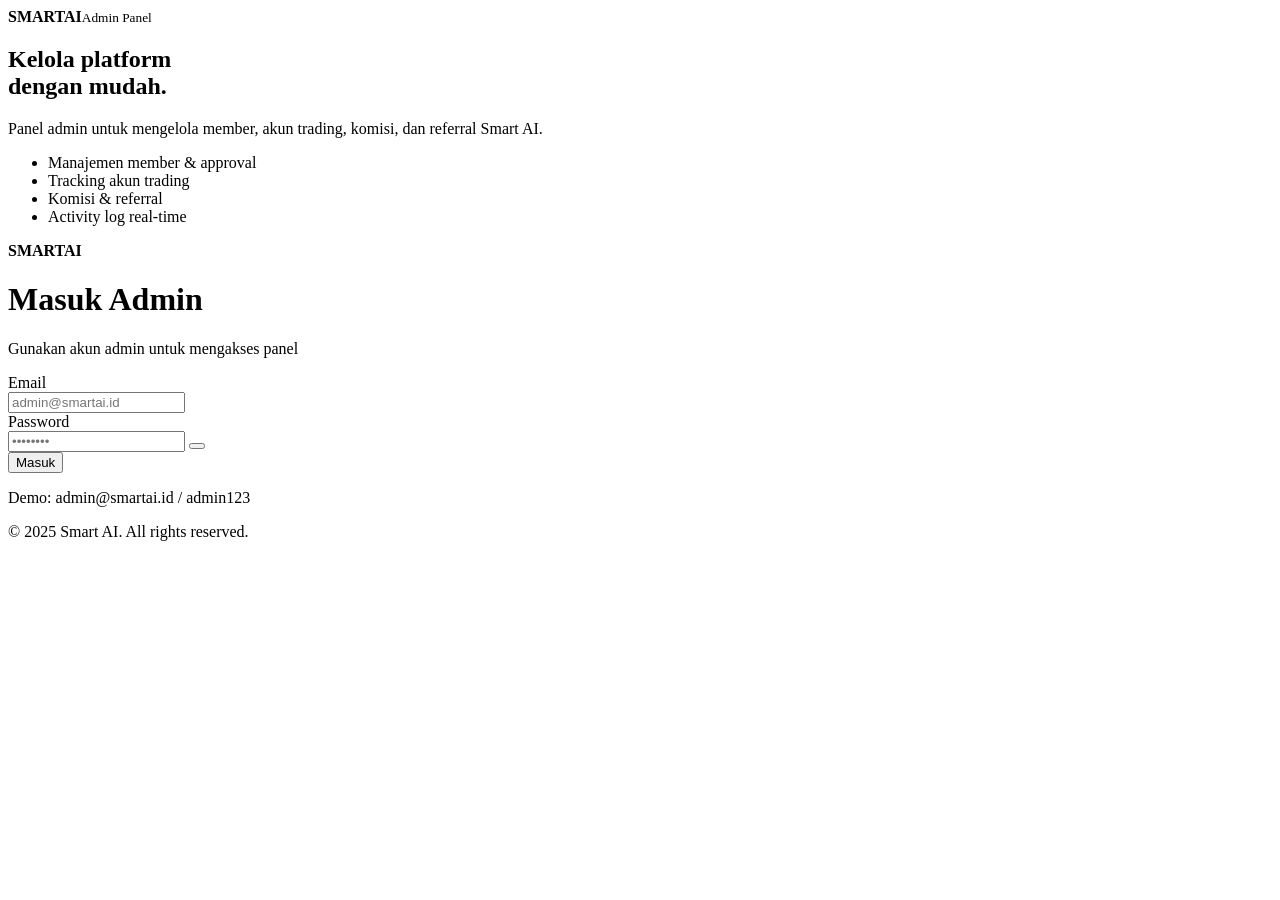
==== index.html @ 49e1955c "Add more HTML pages" ====
<!DOCTYPE html>
<html lang="id" data-theme="dark">
<head>
  <meta charset="UTF-8">
  <meta name="viewport" content="width=device-width, initial-scale=1.0">
  <title>Login — Smart AI Admin</title>
  <meta name="theme-color" content="#070b14">
  <link rel="preconnect" href="https://fonts.googleapis.com">
  <link rel="preconnect" href="https://fonts.gstatic.com" crossorigin>
  <link href="https://fonts.googleapis.com/css2?family=Inter:wght@400;500;600;700;800&display=swap" rel="stylesheet">
  <link rel="stylesheet" href="css/login.css">
  <script src="js/theme-init.js"></script>
</head>
<body>
  <div class="login-layout">
    <aside class="login-aside">
      <div class="aside-inner">
        <div class="brand">
          <span class="brand-mark"><i data-icon="zap"></i></span>
          <div><strong>SMART<span>AI</span></strong><small>Admin Panel</small></div>
        </div>
        <h2>Kelola platform<br>dengan mudah.</h2>
        <p>Panel admin untuk mengelola member, akun trading, komisi, dan referral Smart AI.</p>
        <ul class="features">
          <li><i data-icon="check"></i> Manajemen member & approval</li>
          <li><i data-icon="check"></i> Tracking akun trading</li>
          <li><i data-icon="check"></i> Komisi & referral</li>
          <li><i data-icon="check"></i> Activity log real-time</li>
        </ul>
      </div>
    </aside>

    <main class="login-main">
      <div class="mobile-logo">
        <span class="brand-mark"><i data-icon="zap"></i></span>
        <strong>SMART<span>AI</span></strong>
      </div>
      <div class="login-card">
        <h1>Masuk Admin</h1>
        <p class="subtitle">Gunakan akun admin untuk mengakses panel</p>
        <form id="login-form" autocomplete="on">
          <div class="field">
            <label for="email">Email</label>
            <div class="input-wrap">
              <i data-icon="mail"></i>
              <input type="email" id="email" name="email" placeholder="admin@smartai.id" required autocomplete="username">
            </div>
          </div>
          <div class="field">
            <label for="password">Password</label>
            <div class="input-wrap">
              <i data-icon="lock"></i>
              <input type="password" id="password" name="password" placeholder="••••••••" required autocomplete="current-password">
              <button type="button" class="toggle-pw" data-toggle-pw aria-label="Tampilkan password"><i data-icon="eye"></i></button>
            </div>
          </div>
          <button type="submit" class="btn-primary" id="login-btn">Masuk</button>
        </form>
        <p class="hint">Demo: admin@smartai.id / admin123</p>
      </div>
      <p class="copyright">© 2025 Smart AI. All rights reserved.</p>
    </main>
  </div>

  <script src="js/icons.js"></script>
  <script src="js/auth-admin.js"></script>
  <script src="js/pages/login.js"></script>
</body>
</html>
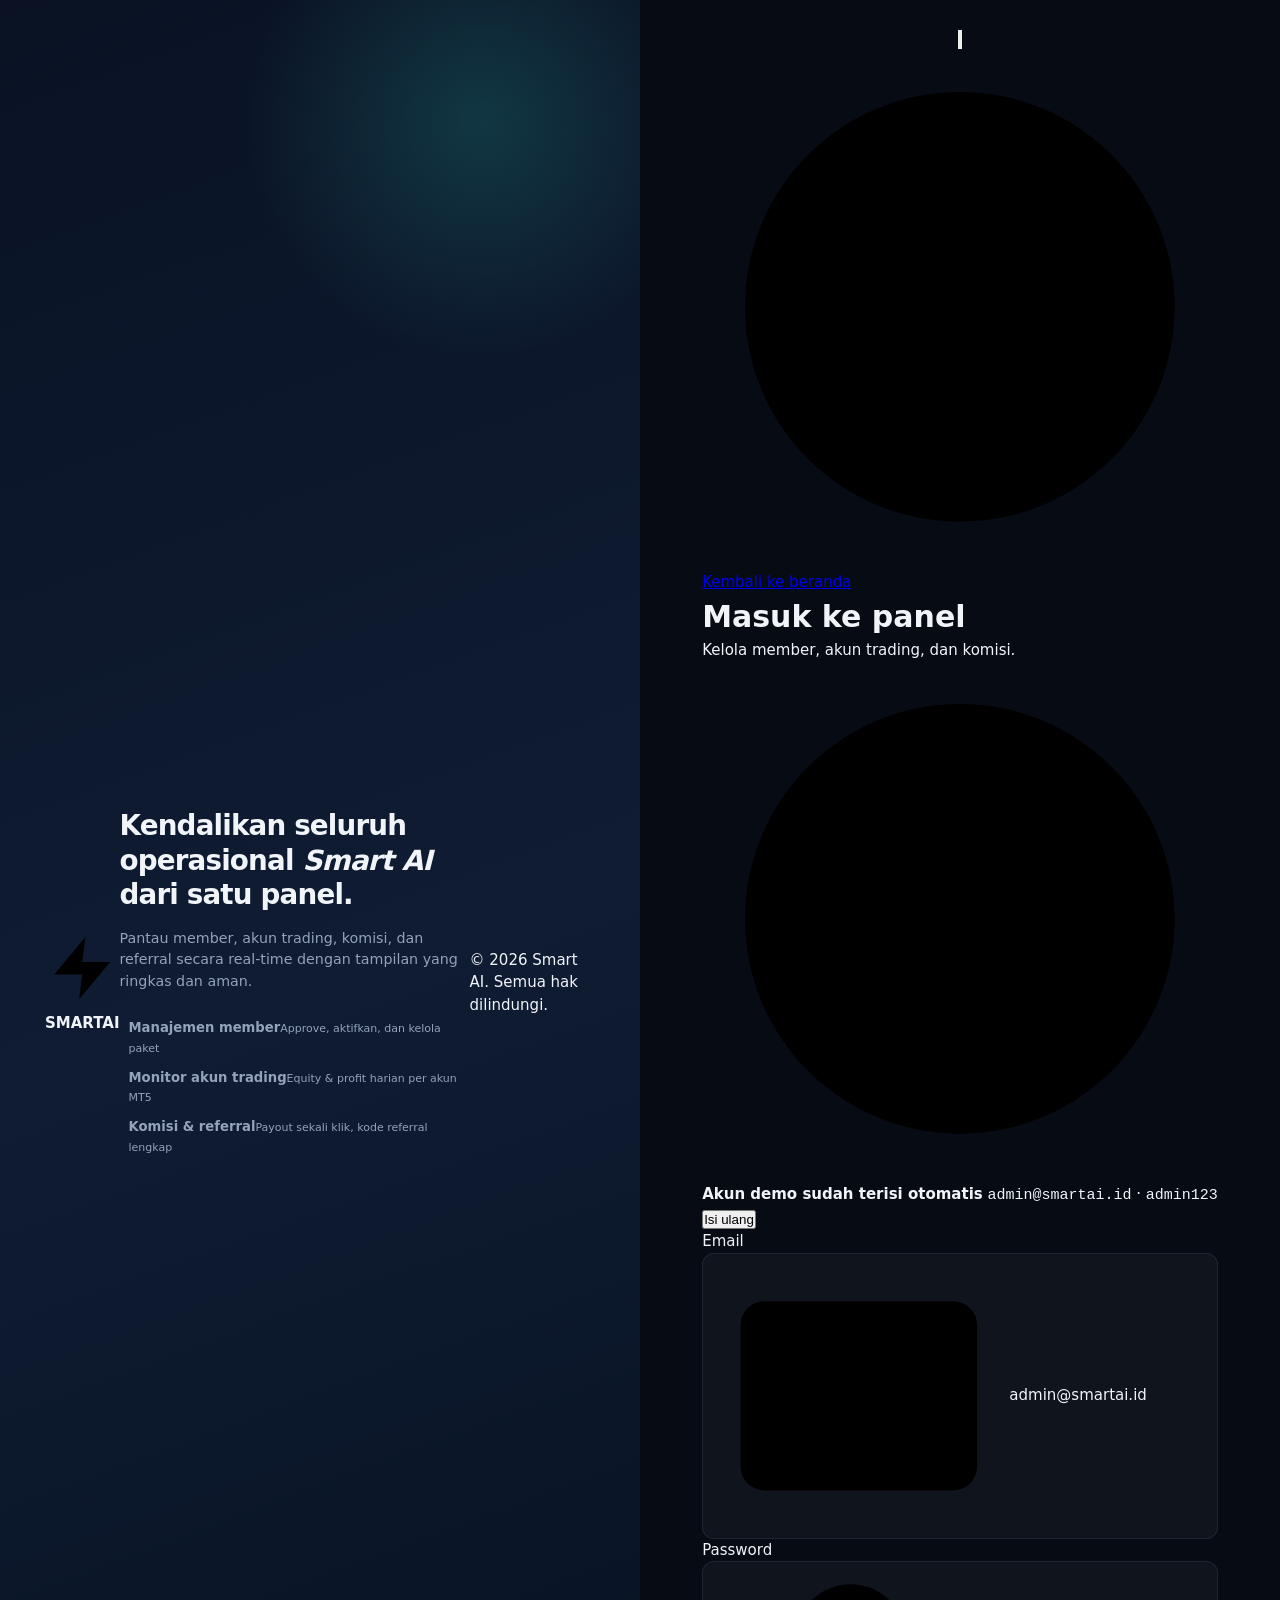
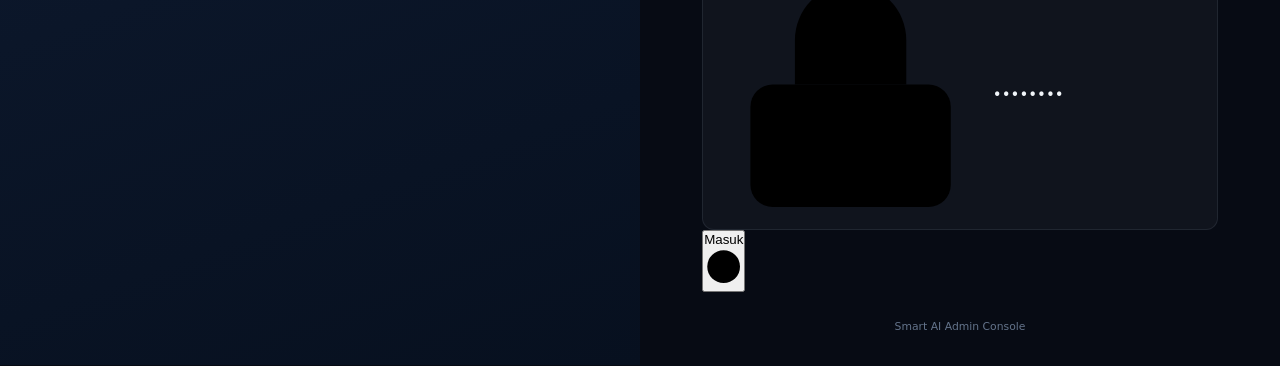
==== commit 744b0a52: "Fix login page: restore original index.html, login.css, icons.js" ====
--- a/index.html
+++ b/index.html
@@ -3,7 +3,7 @@
 <head>
   <meta charset="UTF-8">
   <meta name="viewport" content="width=device-width, initial-scale=1.0">
-  <title>Login — Smart AI Admin</title>
+  <title>Admin Login — Smart AI</title>
   <meta name="theme-color" content="#070b14">
   <link rel="preconnect" href="https://fonts.googleapis.com">
   <link rel="preconnect" href="https://fonts.gstatic.com" crossorigin>
@@ -13,52 +13,63 @@
 </head>
 <body>
   <div class="login-layout">
+    <!-- Panel brand -->
     <aside class="login-aside">
-      <div class="aside-inner">
-        <div class="brand">
-          <span class="brand-mark"><i data-icon="zap"></i></span>
-          <div><strong>SMART<span>AI</span></strong><small>Admin Panel</small></div>
-        </div>
-        <h2>Kelola platform<br>dengan mudah.</h2>
-        <p>Panel admin untuk mengelola member, akun trading, komisi, dan referral Smart AI.</p>
+      <div class="aside-top">
+        <div class="logo"><span class="logo-mark"><i data-icon="zap"></i></span><strong>SMART<span>AI</span></strong></div>
+      </div>
+      <div class="aside-main">
+        <h2>Kendalikan seluruh operasional <em>Smart AI</em> dari satu panel.</h2>
+        <p>Pantau member, akun trading, komisi, dan referral secara real-time dengan tampilan yang ringkas dan aman.</p>
         <ul class="features">
-          <li><i data-icon="check"></i> Manajemen member & approval</li>
-          <li><i data-icon="check"></i> Tracking akun trading</li>
-          <li><i data-icon="check"></i> Komisi & referral</li>
-          <li><i data-icon="check"></i> Activity log real-time</li>
+          <li><span class="f-ico"><i data-icon="users"></i></span><div><b>Manajemen member</b><small>Approve, aktifkan, dan kelola paket</small></div></li>
+          <li><span class="f-ico"><i data-icon="trending-up"></i></span><div><b>Monitor akun trading</b><small>Equity &amp; profit harian per akun MT5</small></div></li>
+          <li><span class="f-ico"><i data-icon="wallet"></i></span><div><b>Komisi &amp; referral</b><small>Payout sekali klik, kode referral lengkap</small></div></li>
         </ul>
       </div>
+      <div class="aside-foot">&copy; 2026 Smart AI. Semua hak dilindungi.</div>
     </aside>
 
+    <!-- Panel form -->
     <main class="login-main">
-      <div class="mobile-logo">
-        <span class="brand-mark"><i data-icon="zap"></i></span>
-        <strong>SMART<span>AI</span></strong>
-      </div>
-      <div class="login-card">
-        <h1>Masuk Admin</h1>
-        <p class="subtitle">Gunakan akun admin untuk mengakses panel</p>
-        <form id="login-form" autocomplete="on">
-          <div class="field">
+      <button type="button" class="theme-btn" id="theme-toggle" aria-label="Ganti tema"></button>
+      <div class="shell">
+        <a class="back" href="https://smartai-landing-delta.vercel.app/"><i data-icon="arrow-left"></i>Kembali ke beranda</a>
+        <div class="mobile-logo"><div class="logo"><span class="logo-mark"><i data-icon="zap"></i></span><strong>SMART<span>AI</span></strong></div></div>
+
+        <h1>Masuk ke panel</h1>
+        <p class="sub">Kelola member, akun trading, dan komisi.</p>
+
+        <div class="demo">
+          <span class="demo-ico"><i data-icon="info"></i></span>
+          <div class="demo-text">
+            <strong>Akun demo sudah terisi otomatis</strong>
+            <code id="demo-email">admin@smartai.id</code> · <code id="demo-pass">admin123</code>
+          </div>
+          <button type="button" class="demo-fill" id="demo-fill">Isi ulang</button>
+        </div>
+
+        <form id="form" novalidate>
+          <div class="fg">
             <label for="email">Email</label>
             <div class="input-wrap">
               <i data-icon="mail"></i>
-              <input type="email" id="email" name="email" placeholder="admin@smartai.id" required autocomplete="username">
+              <input type="text" id="email" value="admin@smartai.id" placeholder="admin@smartai.id" autocomplete="username" inputmode="email" required>
             </div>
           </div>
-          <div class="field">
+          <div class="fg">
             <label for="password">Password</label>
             <div class="input-wrap">
               <i data-icon="lock"></i>
-              <input type="password" id="password" name="password" placeholder="••••••••" required autocomplete="current-password">
-              <button type="button" class="toggle-pw" data-toggle-pw aria-label="Tampilkan password"><i data-icon="eye"></i></button>
+              <input type="password" id="password" value="admin123" placeholder="••••••••" autocomplete="current-password" required>
+              <button type="button" class="toggle-pw" id="toggle-pw" aria-label="Lihat sandi"><i data-icon="eye"></i></button>
             </div>
           </div>
-          <button type="submit" class="btn-primary" id="login-btn">Masuk</button>
+          <button type="submit" class="btn" id="btn">Masuk<i data-icon="arrow-right"></i></button>
         </form>
-        <p class="hint">Demo: admin@smartai.id / admin123</p>
+        <div id="msg" class="msg" role="alert" hidden></div>
+        <p class="copyright">Smart AI Admin Console</p>
       </div>
-      <p class="copyright">© 2025 Smart AI. All rights reserved.</p>
     </main>
   </div>
 
--- a/css/login.css
+++ b/css/login.css
@@ -0,0 +1,175 @@
+/* ==========================================================
+   SMART AI Admin — Halaman login
+   ========================================================== */
+:root, [data-theme=dark] {
+  --bg: #070b14;
+  --bg-card: #0f1628;
+  --bg-input: rgba(255,255,255,.04);
+  --border: rgba(148,163,184,.12);
+  --border-strong: rgba(148,163,184,.2);
+  --cyan: #2dd4bf;
+  --text: #f1f5f9;
+  --text-muted: #94a3b8;
+  --text-dim: #64748b;
+  --glow: rgba(45,212,191,.18);
+  --green: #34d399;
+  --red: #f87171;
+}
+
+[data-theme=light] {
+  --bg: #f1f5f9;
+  --bg-card: #ffffff;
+  --bg-input: #f8fafc;
+  --border: rgba(15,23,42,.08);
+  --border-strong: rgba(15,23,42,.14);
+  --text: #0f172a;
+  --text-muted: #475569;
+  --text-dim: #94a3b8;
+  --glow: rgba(45,212,191,.12);
+}
+
+*, *::before, *::after { box-sizing: border-box; margin: 0; padding: 0; }
+html { font-size: 15px; -webkit-font-smoothing: antialiased; }
+body {
+  font-family: Inter, system-ui, -apple-system, sans-serif;
+  background: var(--bg);
+  color: var(--text);
+  min-height: 100vh;
+  line-height: 1.5;
+}
+
+.login-layout {
+  display: grid;
+  grid-template-columns: 1fr 1fr;
+  min-height: 100vh;
+}
+
+.login-aside {
+  background: linear-gradient(160deg, #0a1224 0%, #0f1c33 50%, #07101f 100%);
+  display: flex;
+  align-items: center;
+  justify-content: center;
+  padding: 3rem;
+  position: relative;
+  overflow: hidden;
+}
+.login-aside::before {
+  content: '';
+  position: absolute;
+  width: 480px; height: 480px;
+  border-radius: 50%;
+  background: radial-gradient(circle, var(--glow), transparent 70%);
+  top: -120px; right: -80px;
+  pointer-events: none;
+}
+.aside-inner { position: relative; z-index: 1; max-width: 380px; }
+.brand {
+  display: flex; align-items: center; gap: .75rem;
+  margin-bottom: 2.5rem;
+}
+.brand-mark {
+  width: 42px; height: 42px;
+  border-radius: 12px;
+  background: linear-gradient(135deg, #2dd4bf, #0ea5e9);
+  display: grid; place-items: center;
+  color: #041016;
+  font-size: 1.25rem;
+}
+.brand strong { font-size: 1.15rem; letter-spacing: -.02em; }
+.brand strong span { color: var(--cyan); }
+.brand small { display: block; font-size: .7rem; color: var(--text-dim); font-weight: 500; }
+.login-aside h2 {
+  font-size: 1.85rem; font-weight: 800; line-height: 1.25;
+  letter-spacing: -.03em; margin-bottom: 1rem;
+}
+.login-aside p { color: var(--text-muted); margin-bottom: 1.75rem; font-size: .95rem; }
+.features { list-style: none; display: grid; gap: .65rem; }
+.features li {
+  display: flex; align-items: center; gap: .6rem;
+  font-size: .88rem; color: var(--text-muted);
+}
+.features li i { color: var(--cyan); font-size: 1rem; }
+
+.login-main {
+  display: flex; flex-direction: column;
+  align-items: center; justify-content: center;
+  padding: 2rem;
+  position: relative;
+}
+.mobile-logo {
+  display: none;
+  align-items: center; gap: .6rem;
+  margin-bottom: 1.5rem;
+}
+.mobile-logo .brand-mark { width: 36px; height: 36px; font-size: 1.1rem; }
+.mobile-logo strong { font-size: 1.1rem; }
+.mobile-logo strong span { color: var(--cyan); }
+
+.login-card {
+  width: 100%; max-width: 380px;
+  background: var(--bg-card);
+  border: 1px solid var(--border);
+  border-radius: 20px;
+  padding: 2rem 1.75rem;
+  box-shadow: 0 20px 50px rgba(0,0,0,.25);
+}
+.login-card h1 {
+  font-size: 1.4rem; font-weight: 800; letter-spacing: -.02em;
+  margin-bottom: .35rem;
+}
+.subtitle { color: var(--text-muted); font-size: .88rem; margin-bottom: 1.75rem; }
+
+.field { margin-bottom: 1.15rem; }
+.field label {
+  display: block; font-size: .78rem; font-weight: 600;
+  color: var(--text-muted); margin-bottom: .4rem;
+}
+.input-wrap {
+  display: flex; align-items: center; gap: .6rem;
+  background: var(--bg-input);
+  border: 1px solid var(--border);
+  border-radius: 12px;
+  padding: 0 .9rem;
+  transition: border-color .15s, box-shadow .15s;
+}
+.input-wrap:focus-within {
+  border-color: var(--cyan);
+  box-shadow: 0 0 0 3px var(--glow);
+}
+.input-wrap i { color: var(--text-dim); font-size: 1.05rem; flex-shrink: 0; }
+.input-wrap input {
+  flex: 1; border: 0; background: transparent;
+  color: var(--text); font: inherit; padding: .85rem 0;
+  outline: none;
+}
+.input-wrap input::placeholder { color: var(--text-dim); }
+.toggle-pw {
+  background: none; border: 0; color: var(--text-dim);
+  cursor: pointer; padding: .25rem; display: grid; place-items: center;
+}
+.toggle-pw:hover { color: var(--text); }
+
+.btn-primary {
+  width: 100%; margin-top: .5rem;
+  background: linear-gradient(135deg, #2dd4bf, #0ea5e9);
+  color: #041016; font-weight: 700; font-size: .95rem;
+  border: 0; border-radius: 12px; padding: .9rem 1.25rem;
+  cursor: pointer; transition: transform .15s, box-shadow .15s;
+}
+.btn-primary:hover {
+  transform: translateY(-1px);
+  box-shadow: 0 8px 24px rgba(45,212,191,.3);
+}
+.btn-primary:disabled { opacity: .6; cursor: not-allowed; transform: none; }
+
+.hint {
+  text-align: center; margin-top: 1.25rem;
+  font-size: .78rem; color: var(--text-dim);
+}
+.copyright { margin-top: 1.75rem; text-align: center; font-size: .72rem; color: var(--text-dim); }
+
+@media (max-width: 900px) {
+  .login-layout { grid-template-columns: 1fr; }
+  .login-aside { display: none; }
+  .mobile-logo { display: flex; }
+}
